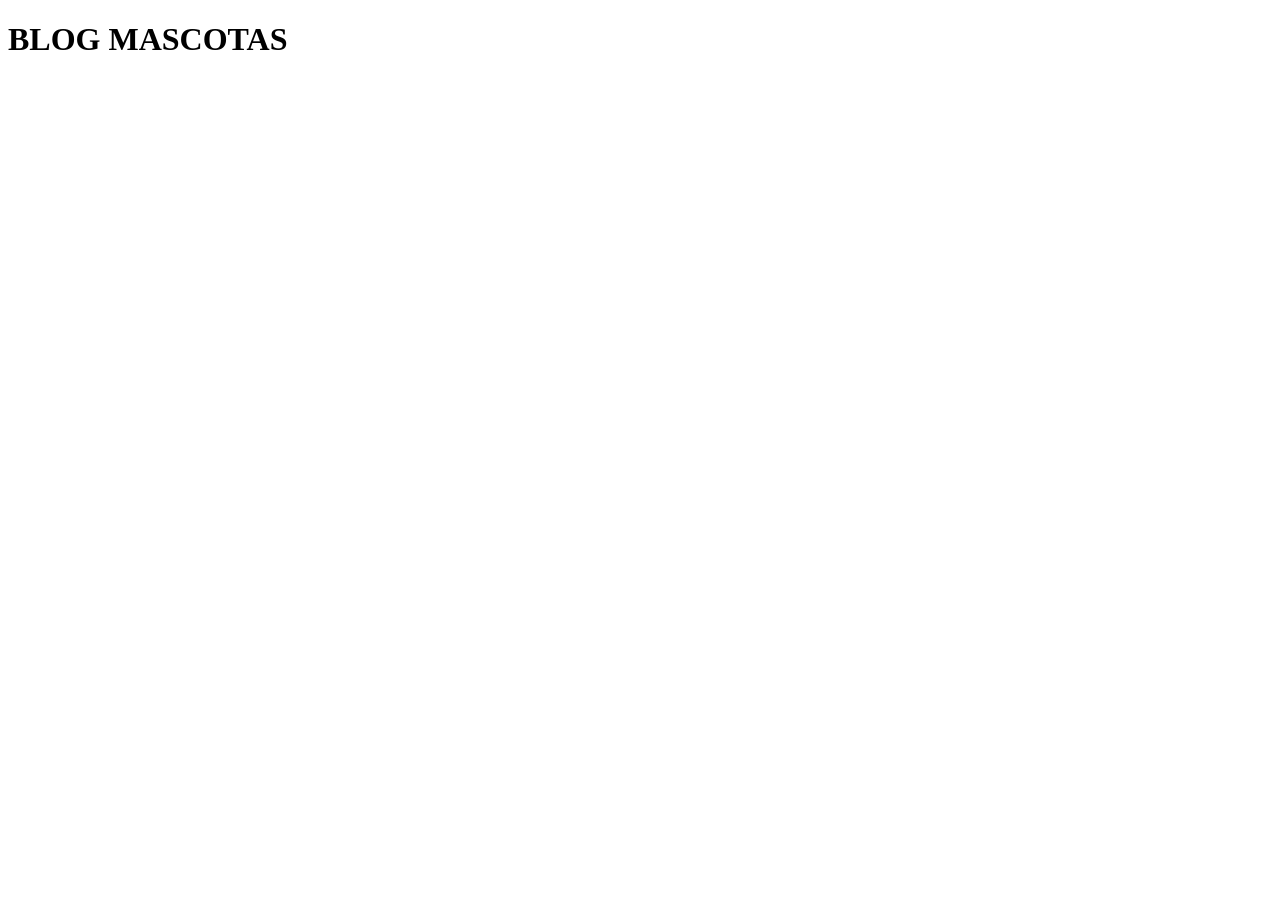
==== index.html @ ffbda359 "Preparacion del index" ====
<!DOCTYPE html>
<html lang="es">
<head>
    <meta charset="UTF-8">
    <meta name="viewport" content="width=device-width, initial-scale=1.0">
    <title>Blog de mascotas</title>
    <link rel="stylesheet" href="style.css">
</head>
<body>
    <header>
        <h1>BLOG MASCOTAS</h1>
    </header>
    
    <script src="script.js"></script>
 </body>
</html>
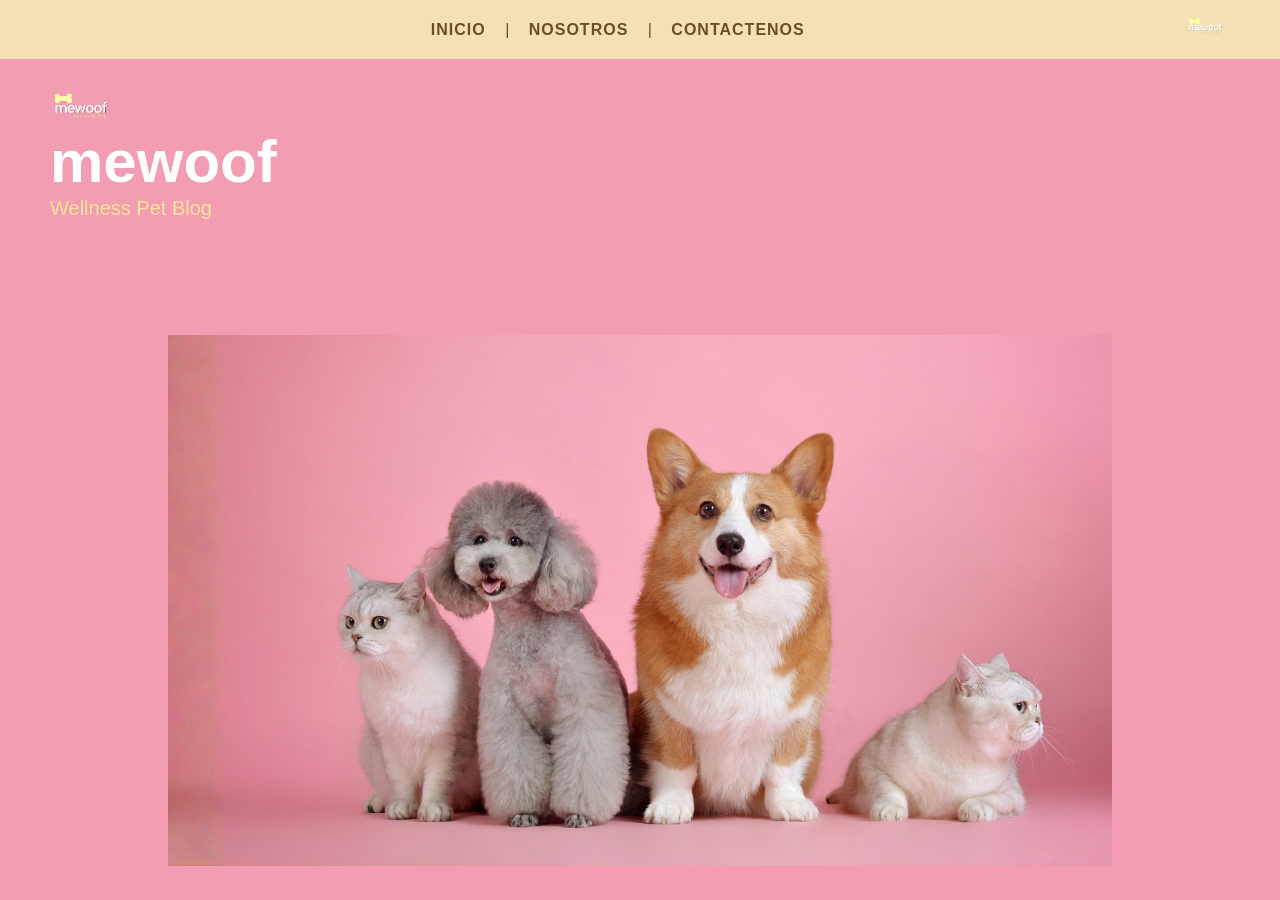
==== commit 7fce5172: "organice pag1" ====
--- a/index.html
+++ b/index.html
@@ -1,16 +1,57 @@
 <!DOCTYPE html>
 <html lang="es">
 <head>
-    <meta charset="UTF-8">
-    <meta name="viewport" content="width=device-width, initial-scale=1.0">
-    <title>Blog de mascotas</title>
-    <link rel="stylesheet" href="style.css">
+  <meta charset="UTF-8">
+  <meta name="viewport" content="width=device-width, initial-scale=1.0">
+  <title>Mewoof - Wellness Pet Blog</title>
+  
+  <!-- Enlazamos con el archivo style.css -->
+  <link rel="stylesheet" href="style.css">
 </head>
 <body>
-    <header>
-        <h1>BLOG MASCOTAS</h1>
-    </header>
-    
-    <script src="script.js"></script>
- </body>
+
+  <!-- CONTENEDOR PRINCIPAL -->
+  <div class="contenedor-principal">
+
+    <!-- 1. BARRA DE NAVEGACIÓN SUPERIOR -->
+    <div class="barra-navegacion">
+      
+      <!-- Menú centrado -->
+      <div class="menu-enlaces">
+        <a href="#">INICIO</a>
+        <span class="separador">|</span>
+        <a href="#">NOSOTROS</a>
+        <span class="separador">|</span>
+        <a href="#">CONTACTENOS</a>
+      </div>
+
+      <!-- Logo pequeño superior derecho -->
+      <div class="logo-superior">
+        <img src="./Image20261001135351.png" alt="Logo Mewoof Pequeño">
+      </div>
+
+    </div>
+
+    <!-- 2. SECCIÓN PRINCIPAL / BANNER -->
+    <div class="seccion-banner">
+
+      <!-- Contenedor del texto/logo flotante (arriba a la izquierda) -->
+      <div class="bloque-marca">
+        <div class="icono-hueso">
+          <img src="./Image20261001135351.png" alt="Hueso amarillo">
+        </div>
+        <h1 class="titulo-mewoof">mewoof</h1>
+        <p class="subtitulo-mewoof">Wellness Pet Blog</p>
+      </div>
+
+      <!-- Contenedor de la imagen que cubre toda la sección -->
+      <div class="bloque-mascotas">
+        <img src="./2.png" alt="Perros y gatos">
+      </div>
+
+    </div>
+
+  </div>
+
+</body>
 </html>
--- a/style.css
+++ b/style.css
@@ -0,0 +1,98 @@
+/* --- RESET BÁSICO --- */
+* {
+  margin: 0;
+  padding: 0;
+  box-sizing: border-box;
+  font-family: Arial, Helvetica, sans-serif;
+}
+
+/* Hacemos que la página ocupe el 100% de la pantalla */
+html, body {
+  width: 100%;
+  height: 100%;
+}
+
+/* --- CONTENEDOR PRINCIPAL AL 100% --- */
+.contenedor-principal {
+  width: 100%;
+  min-height: 100vh; /* Ocupa todo el alto de la pantalla */
+  display: flex;
+  flex-direction: column;
+}
+
+/* --- 1. BARRA DE NAVEGACIÓN (ANCHO COMPLETO) --- */
+.barra-navegacion {
+  background-color: #f3e0b5; /* Fondo beige/crema */
+  width: 100%;
+  padding: 15px 50px;
+  display: flex;
+  justify-content: space-between;
+  align-items: center;
+}
+
+.menu-enlaces {
+  margin: 0 auto; /* Centra los enlaces */
+}
+
+.menu-enlaces a {
+  text-decoration: none;
+  color: #6b4d27;
+  font-weight: bold;
+  font-size: 16px;
+  letter-spacing: 1px;
+}
+
+.menu-enlaces .separador {
+  color: #6b4d27;
+  margin: 0 15px;
+}
+
+.logo-superior img {
+  height: 25px;
+}
+
+/* --- 2. BANNER PRINCIPAL (ANCHO Y ALTO COMPLETO) --- */
+.seccion-banner {
+  background-color: #f39db2; /* Fondo rosado */
+  width: 100%;
+  flex: 1; /* Ocupa todo el espacio vertical restante */
+  padding: 30px 50px;
+  display: flex;
+  flex-direction: column;
+  justify-content: space-between;
+}
+
+/* Marca / Logo en la esquina superior izquierda */
+.bloque-marca {
+  text-align: left;
+}
+
+.icono-hueso img {
+  width: 70px;
+}
+
+.titulo-mewoof {
+  color: #ffffff;
+  font-size: 60px;
+  font-weight: bold;
+  line-height: 1;
+}
+
+.subtitulo-mewoof {
+  color: #fbe39d;
+  font-size: 20px;
+  margin-top: 5px;
+}
+
+/* Contenedor de las mascotas */
+.bloque-mascotas {
+  text-align: center;
+  width: 100%;
+  margin-top: auto; /* Empuja las mascotas hacia abajo */
+}
+
+.bloque-mascotas img {
+  max-width: 80%; /* Ajusta el tamaño de la imagen dentro de la pantalla */
+  max-height: 60vh;
+  object-fit: contain;
+}
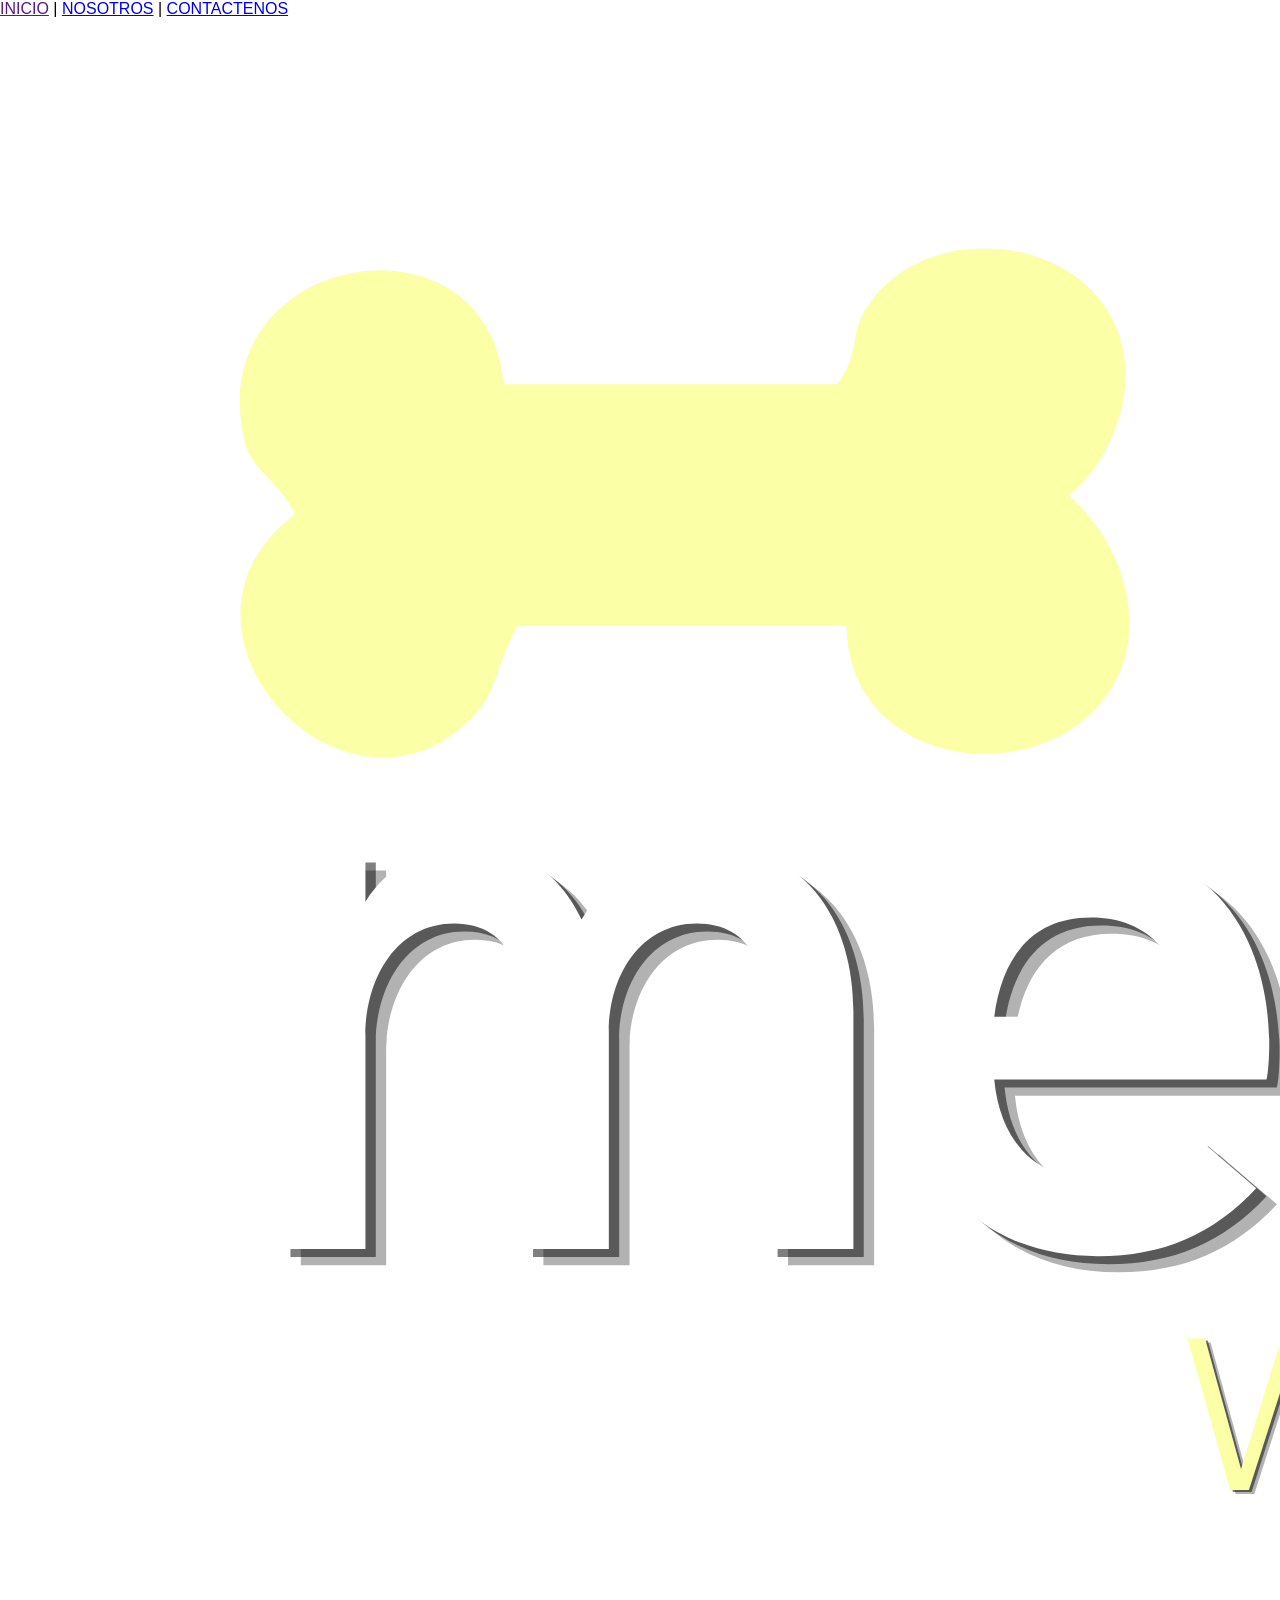
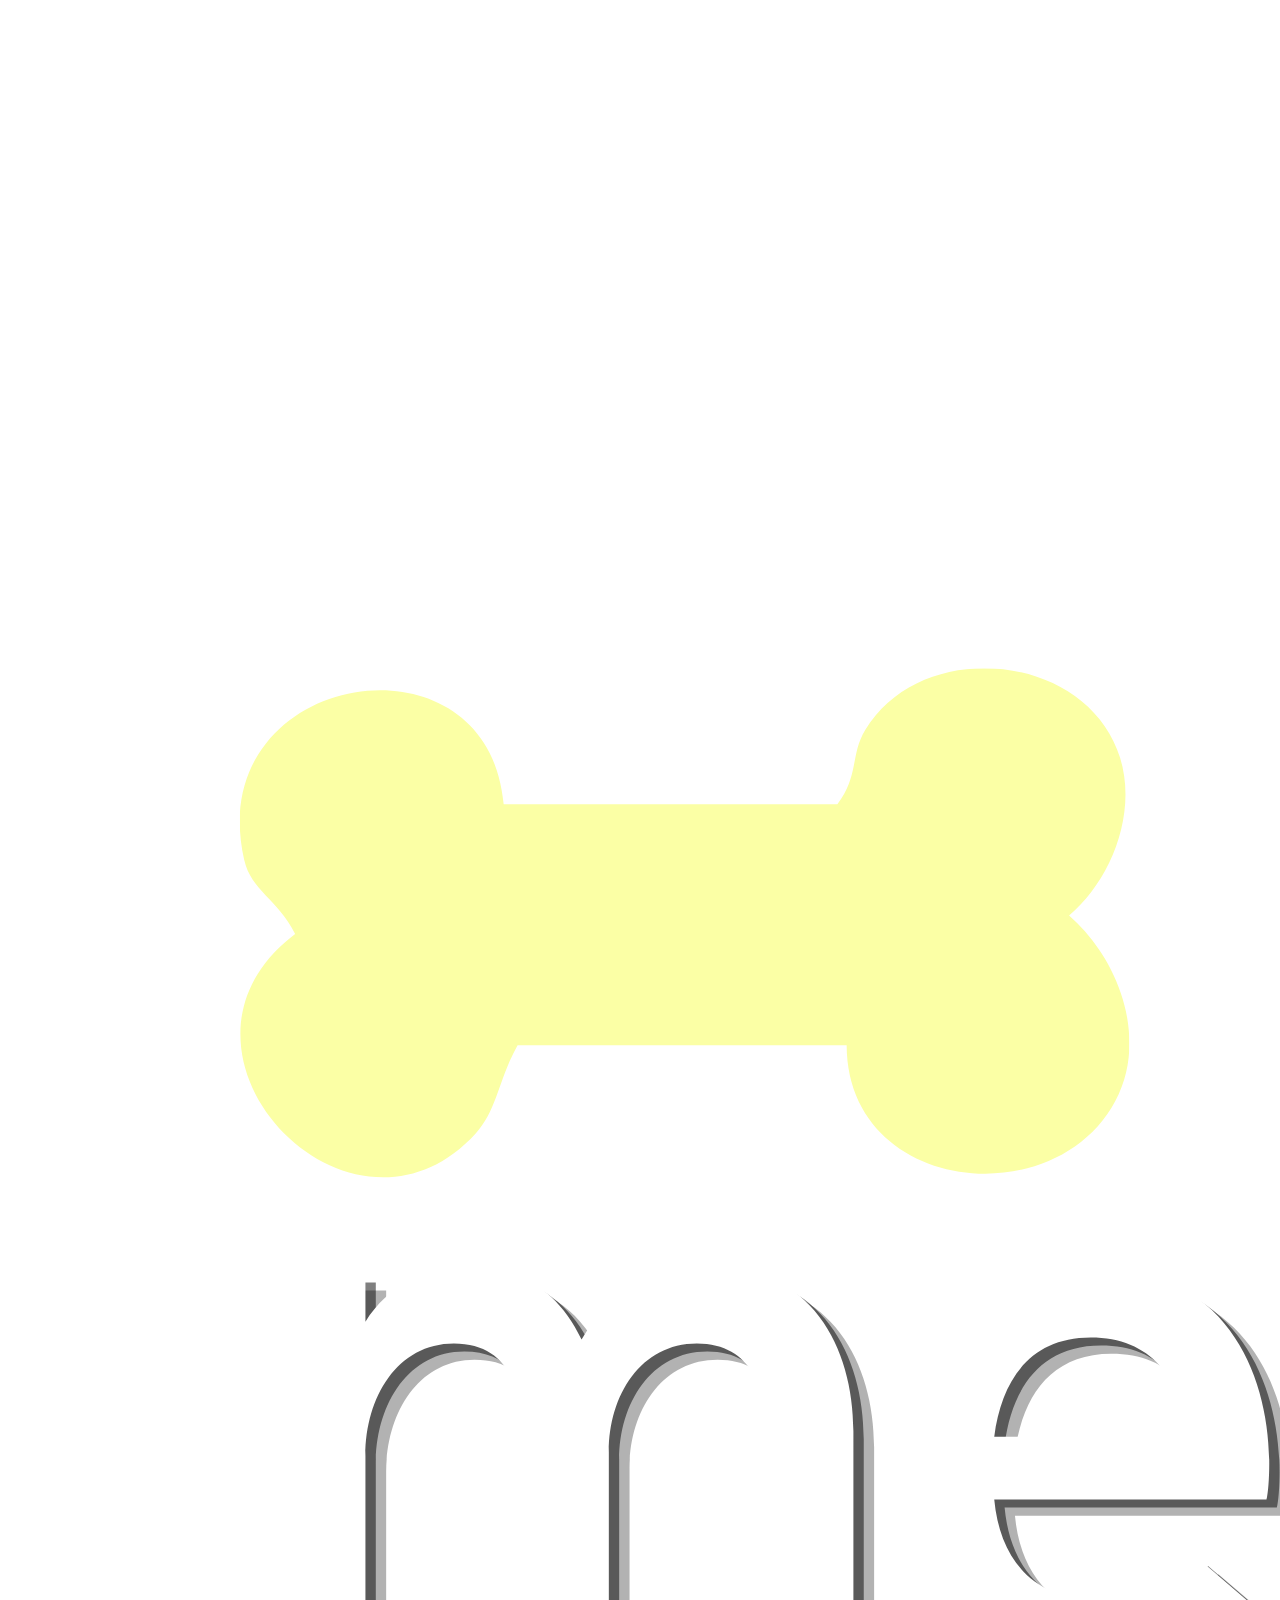
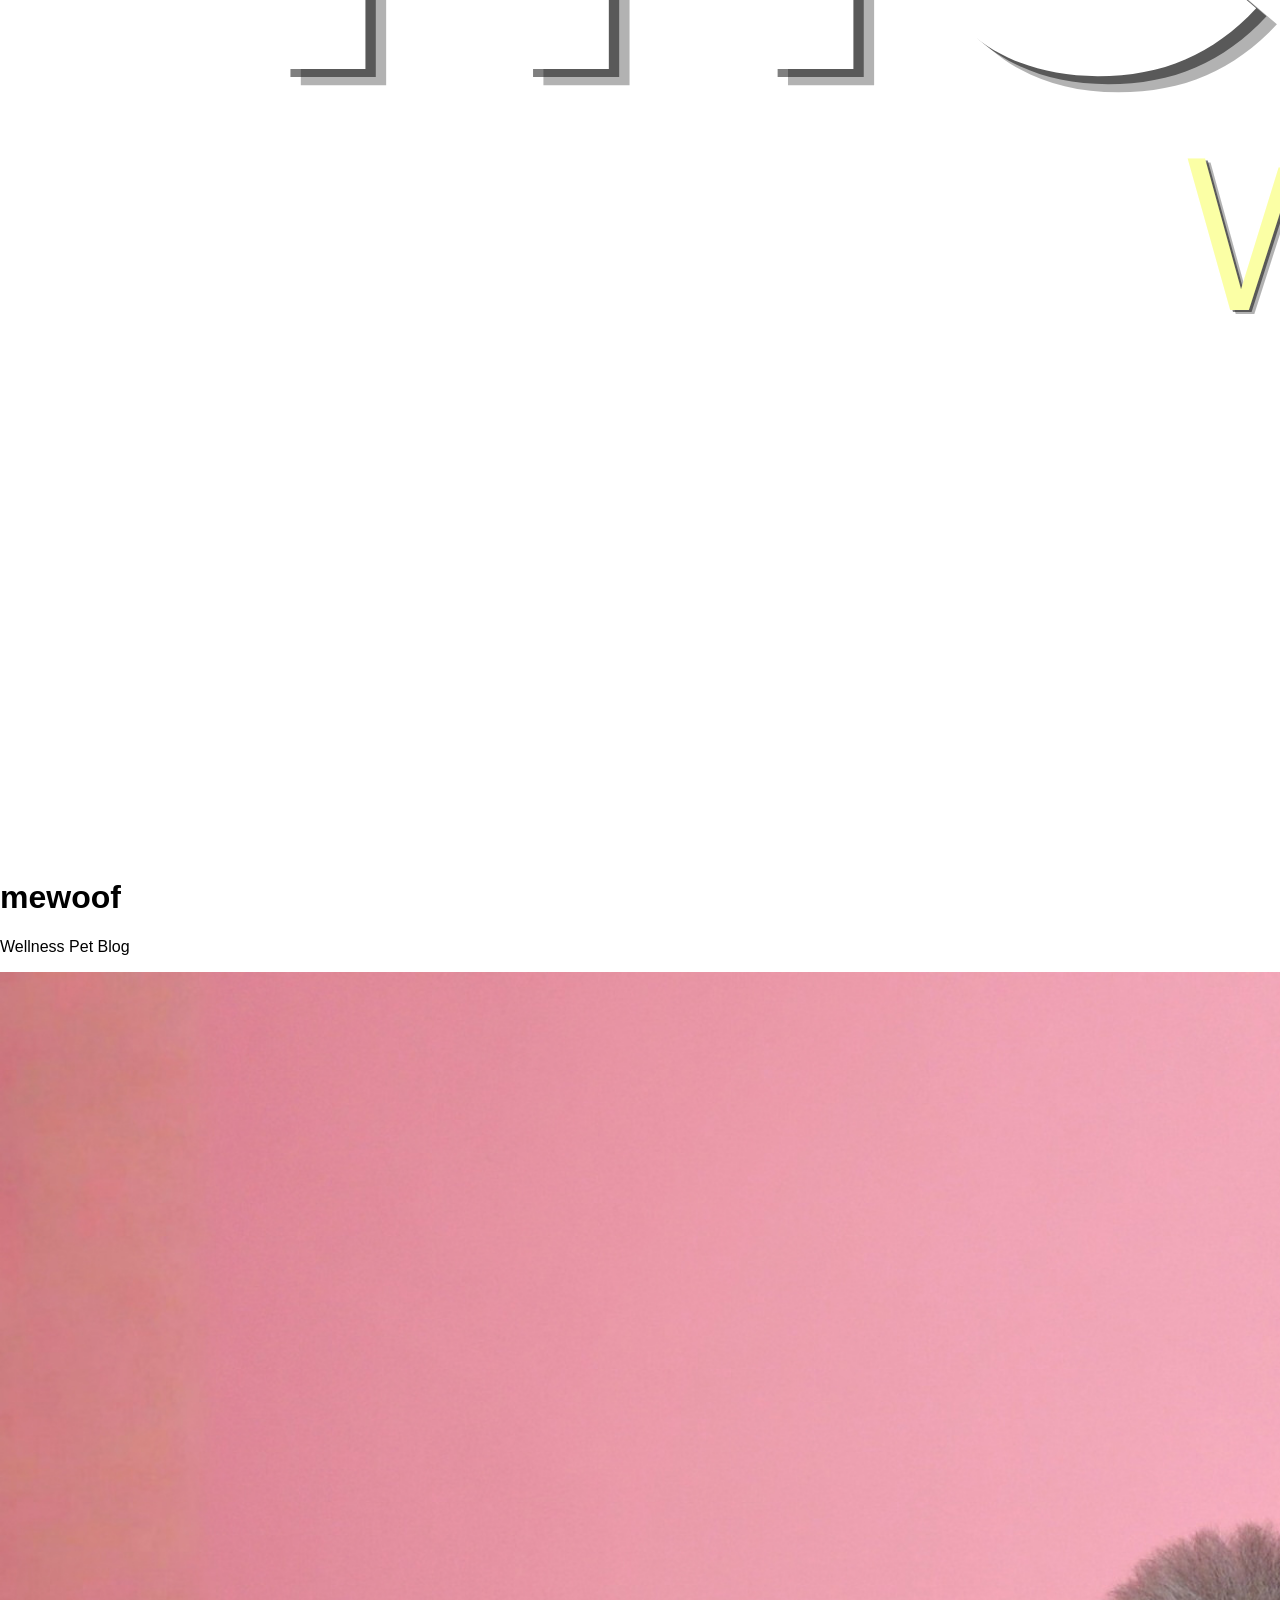
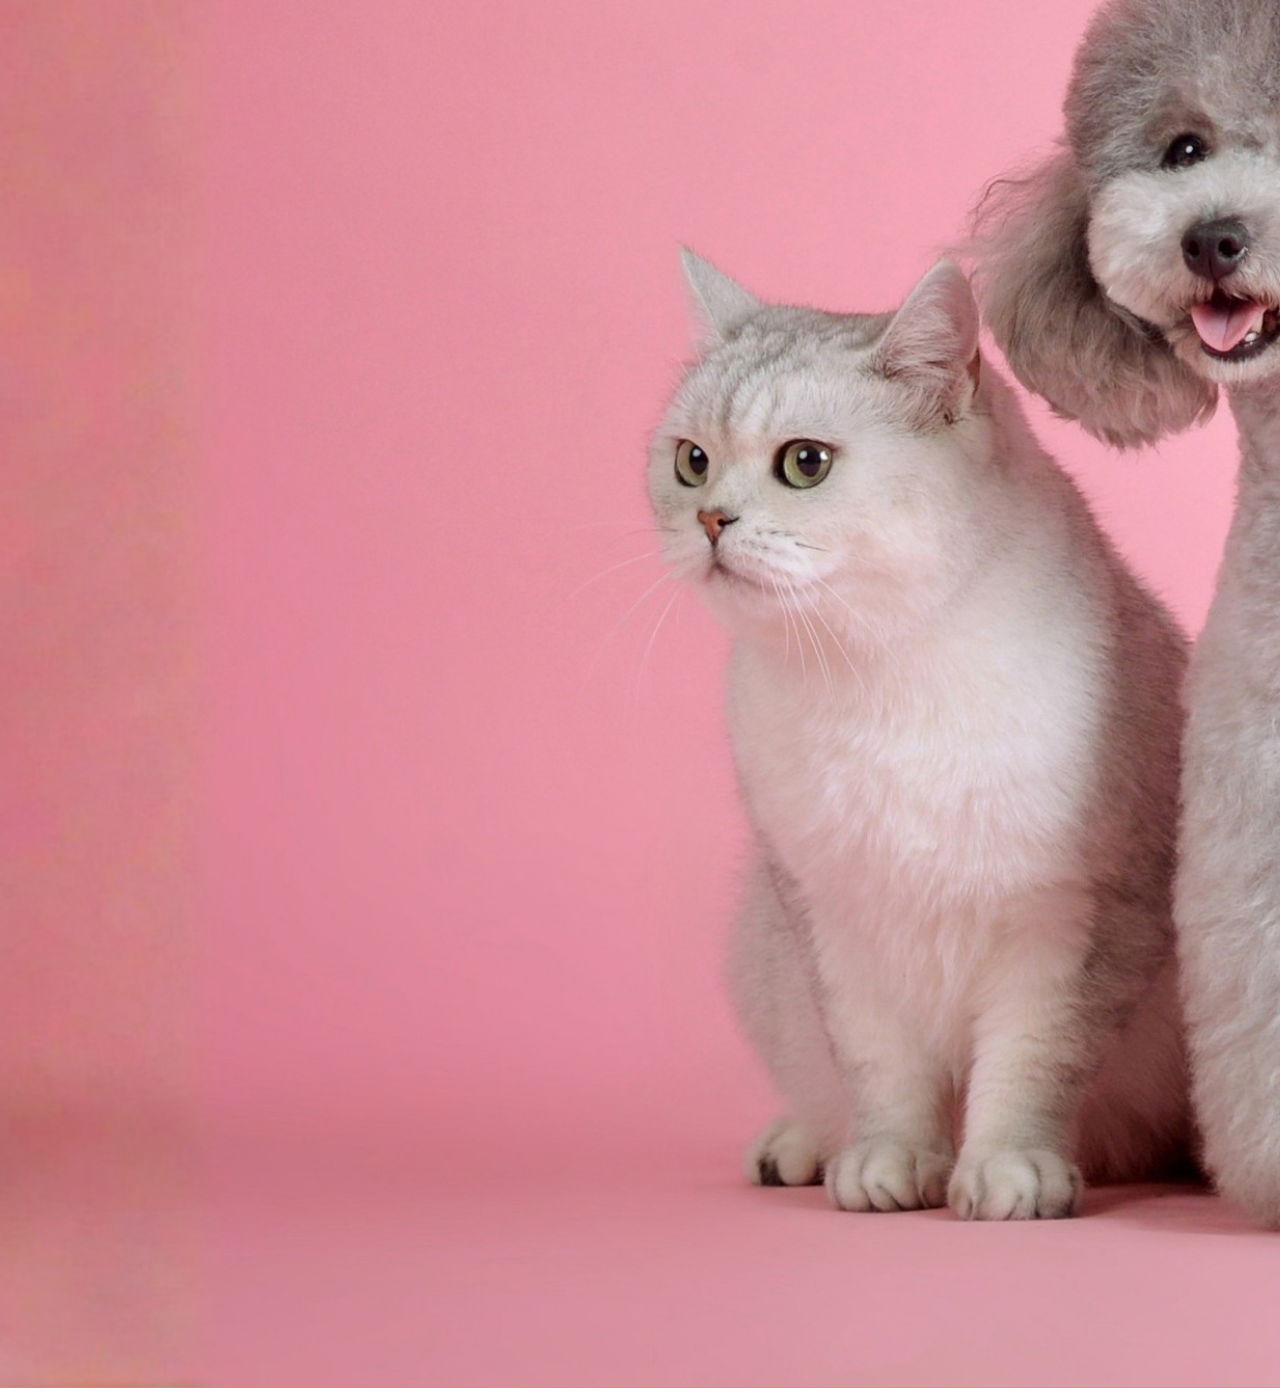
==== commit 06904b2b: "integracion del banner" ====
--- a/index.html
+++ b/index.html
@@ -18,11 +18,11 @@
       
       <!-- Menú centrado -->
       <div class="menu-enlaces">
-        <a href="#">INICIO</a>
+        <a href="">INICIO</a>
         <span class="separador">|</span>
-        <a href="#">NOSOTROS</a>
+        <a href="index2.html">NOSOTROS</a>
         <span class="separador">|</span>
-        <a href="#">CONTACTENOS</a>
+        <a href="index3.html">CONTACTENOS</a>
       </div>
 
       <!-- Logo pequeño superior derecho -->
--- a/style.css
+++ b/style.css
@@ -1,98 +1,122 @@
-/* --- RESET BÁSICO --- */
-* {
-  margin: 0;
-  padding: 0;
-  box-sizing: border-box;
-  font-family: Arial, Helvetica, sans-serif;
+body {
+    margin: 0;
+    padding: 0;
+    font-family: 'Nunito', sans-serif;
 }
 
-/* Hacemos que la página ocupe el 100% de la pantalla */
-html, body {
-  width: 100%;
-  height: 100%;
+
+header {
+    background-color: #fffbd1;
+    padding: 15px 0;
+    text-align: center;
+    font-weight: 800;
 }
 
-/* --- CONTENEDOR PRINCIPAL AL 100% --- */
-.contenedor-principal {
-  width: 100%;
-  min-height: 100vh; /* Ocupa todo el alto de la pantalla */
-  display: flex;
-  flex-direction: column;
+header nav a {
+    text-decoration: none;
+    color: #4a3e3d;
+    margin: 0 10px;
 }
 
-/* --- 1. BARRA DE NAVEGACIÓN (ANCHO COMPLETO) --- */
-.barra-navegacion {
-  background-color: #f3e0b5; /* Fondo beige/crema */
-  width: 100%;
-  padding: 15px 50px;
-  display: flex;
-  justify-content: space-between;
-  align-items: center;
+.fondo-nosotros {
+    background-color: #ffe8e8;
+    min-height: 85vh;
+    display: flex;
+    justify-content: center;
+    align-items: center;
+    padding: 40px 20px;
 }
 
-.menu-enlaces {
-  margin: 0 auto; /* Centra los enlaces */
+.contenido-centrado {
+    display: flex;
+    flex-direction: column;
+    align-items: center;
+    max-width: 800px;
+    text-align: center;
 }
 
-.menu-enlaces a {
-  text-decoration: none;
-  color: #6b4d27;
-  font-weight: bold;
-  font-size: 16px;
-  letter-spacing: 1px;
+.contenedor-titulo {
+    position: relative;
+    margin-bottom: 20px;
 }
 
-.menu-enlaces .separador {
-  color: #6b4d27;
-  margin: 0 15px;
+.icono-huella {
+    position: absolute;
+    top: -25px;
+    left: -35px;
+    width: 65px; 
+    height: auto;
 }
 
-.logo-superior img {
-  height: 25px;
+.titulo-naranja {
+    font-size: 3.5rem;
+    color: #ff7a3d;
+    margin: 0;
+    
+    text-shadow: 2px 2px 0 #a94b23, -1px -1px 0 #a94b23, 1px -1px 0 #a94b23;
 }
 
-/* --- 2. BANNER PRINCIPAL (ANCHO Y ALTO COMPLETO) --- */
-.seccion-banner {
-  background-color: #f39db2; /* Fondo rosado */
-  width: 100%;
-  flex: 1; /* Ocupa todo el espacio vertical restante */
-  padding: 30px 50px;
-  display: flex;
-  flex-direction: column;
-  justify-content: space-between;
+.contenedor-texto {
+    position: relative;
+    max-width: 650px;
+    margin-bottom: 30px;
 }
 
-/* Marca / Logo en la esquina superior izquierda */
-.bloque-marca {
-  text-align: left;
+.perrito-lateral {
+    position: absolute;
+    left: -200px; 
+    top: -10px;
+    width: 200px; 
+    height: auto;
 }
 
-.icono-hueso img {
-  width: 70px;
+.texto-principal {
+    font-size: 1.1rem;
+    color: #4a3e3d;
+    line-height: 1.6;
+    font-weight: 700;
 }
 
-.titulo-mewoof {
-  color: #ffffff;
-  font-size: 60px;
-  font-weight: bold;
-  line-height: 1;
+.subtitulo-naranja {
+    font-size: 2rem;
+    color: #ff7a3d;
+    margin-bottom: 15px;
 }
 
-.subtitulo-mewoof {
-  color: #fbe39d;
-  font-size: 20px;
-  margin-top: 5px;
+.contenedor-avatares {
+    display: flex;
+    justify-content: center;
+    gap: 15px;
+    margin-bottom: 15px;
 }
 
-/* Contenedor de las mascotas */
-.bloque-mascotas {
-  text-align: center;
-  width: 100%;
-  margin-top: auto; /* Empuja las mascotas hacia abajo */
+.contenedor-avatares img {
+    width: 80px;  
+    height: 80px; 
+    border-radius: 50%;
+    object-fit: cover;
+    box-shadow: 0 4px 6px rgba(0,0,0,0.1);
 }
 
-.bloque-mascotas img {
-  max-width: 80%; /* Ajusta el tamaño de la imagen dentro de la pantalla */
-  max-height: 60vh;
-  object-fit: contain;
+/* Nombres del equipo en la parte inferior */
+.nombres-equipo {
+    font-size: 1.8rem;
+    color: #5c4e42;
+    font-weight: 800;
+    margin-top: 10px;
+}
+
+/* Pie de página (Footer) */
+footer {
+    background-color: #f7d6d6;
+    text-align: center;
+    padding: 20px;
+    font-size: 0.9rem;
+    color: #4a3e3d;
+}
+
+footer nav a {
+    text-decoration: none;
+    color: #4a3e3d;
+    margin: 0 10px;
 }
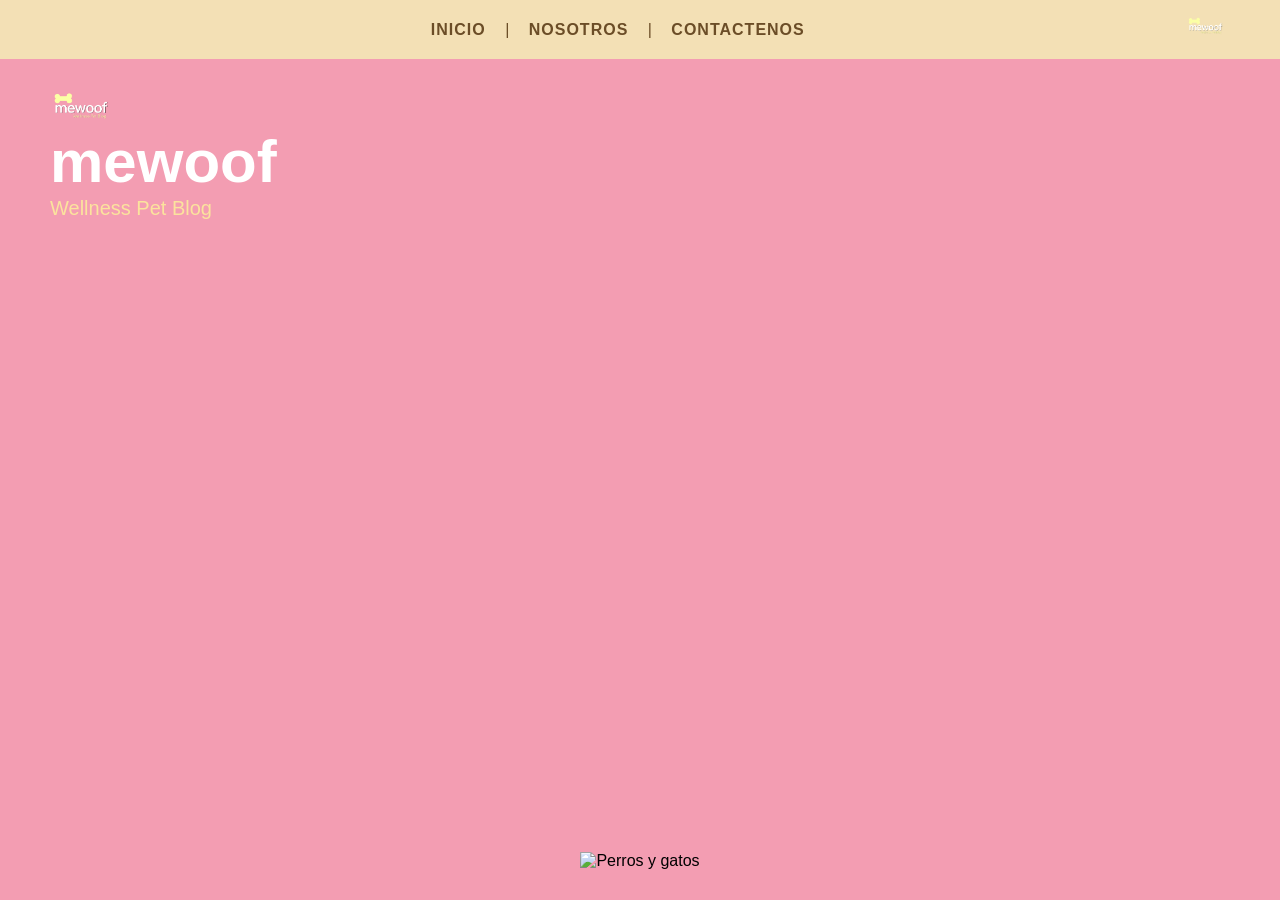
==== commit a97c9405: "Se agrega prottipo" ====
--- a/index.html
+++ b/index.html
@@ -5,37 +5,37 @@
   <meta name="viewport" content="width=device-width, initial-scale=1.0">
   <title>Mewoof - Wellness Pet Blog</title>
   
-  <!-- Enlazamos con el archivo style.css -->
+  
   <link rel="stylesheet" href="style.css">
 </head>
 <body>
 
-  <!-- CONTENEDOR PRINCIPAL -->
+  
   <div class="contenedor-principal">
 
-    <!-- 1. BARRA DE NAVEGACIÓN SUPERIOR -->
+    
     <div class="barra-navegacion">
       
-      <!-- Menú centrado -->
+      
       <div class="menu-enlaces">
         <a href="">INICIO</a>
         <span class="separador">|</span>
         <a href="index2.html">NOSOTROS</a>
         <span class="separador">|</span>
-        <a href="index3.html">CONTACTENOS</a>
+        <a href="./index3.html">CONTACTENOS</a>
       </div>
 
-      <!-- Logo pequeño superior derecho -->
+      
       <div class="logo-superior">
         <img src="./Image20261001135351.png" alt="Logo Mewoof Pequeño">
       </div>
 
     </div>
 
-    <!-- 2. SECCIÓN PRINCIPAL / BANNER -->
+    
     <div class="seccion-banner">
 
-      <!-- Contenedor del texto/logo flotante (arriba a la izquierda) -->
+      
       <div class="bloque-marca">
         <div class="icono-hueso">
           <img src="./Image20261001135351.png" alt="Hueso amarillo">
@@ -44,7 +44,7 @@
         <p class="subtitulo-mewoof">Wellness Pet Blog</p>
       </div>
 
-      <!-- Contenedor de la imagen que cubre toda la sección -->
+      
       <div class="bloque-mascotas">
         <img src="./2.png" alt="Perros y gatos">
       </div>
--- a/style.css
+++ b/style.css
@@ -1,122 +1,98 @@
-body {
-    margin: 0;
-    padding: 0;
-    font-family: 'Nunito', sans-serif;
+/* --- RESET BÁSICO --- */
+* {
+  margin: 0;
+  padding: 0;
+  box-sizing: border-box;
+  font-family: Arial, Helvetica, sans-serif;
 }
 
-
-header {
-    background-color: #fffbd1;
-    padding: 15px 0;
-    text-align: center;
-    font-weight: 800;
+/* Hacemos que la página ocupe el 100% de la pantalla */
+html, body {
+  width: 100%;
+  height: 100%;
 }
 
-header nav a {
-    text-decoration: none;
-    color: #4a3e3d;
-    margin: 0 10px;
+/* --- CONTENEDOR PRINCIPAL AL 100% --- */
+.contenedor-principal {
+  width: 100%;
+  min-height: 100vh; /* Ocupa todo el alto de la pantalla */
+  display: flex;
+  flex-direction: column;
 }
 
-.fondo-nosotros {
-    background-color: #ffe8e8;
-    min-height: 85vh;
-    display: flex;
-    justify-content: center;
-    align-items: center;
-    padding: 40px 20px;
+/* --- 1. BARRA DE NAVEGACIÓN (ANCHO COMPLETO) --- */
+.barra-navegacion {
+  background-color: #f3e0b5; /* Fondo beige/crema */
+  width: 100%;
+  padding: 15px 50px;
+  display: flex;
+  justify-content: space-between;
+  align-items: center;
 }
 
-.contenido-centrado {
-    display: flex;
-    flex-direction: column;
-    align-items: center;
-    max-width: 800px;
-    text-align: center;
+.menu-enlaces {
+  margin: 0 auto; /* Centra los enlaces */
 }
 
-.contenedor-titulo {
-    position: relative;
-    margin-bottom: 20px;
+.menu-enlaces a {
+  text-decoration: none;
+  color: #6b4d27;
+  font-weight: bold;
+  font-size: 16px;
+  letter-spacing: 1px;
 }
 
-.icono-huella {
-    position: absolute;
-    top: -25px;
-    left: -35px;
-    width: 65px; 
-    height: auto;
+.menu-enlaces .separador {
+  color: #6b4d27;
+  margin: 0 15px;
 }
 
-.titulo-naranja {
-    font-size: 3.5rem;
-    color: #ff7a3d;
-    margin: 0;
-    
-    text-shadow: 2px 2px 0 #a94b23, -1px -1px 0 #a94b23, 1px -1px 0 #a94b23;
+.logo-superior img {
+  height: 25px;
 }
 
-.contenedor-texto {
-    position: relative;
-    max-width: 650px;
-    margin-bottom: 30px;
+/* --- 2. BANNER PRINCIPAL (ANCHO Y ALTO COMPLETO) --- */
+.seccion-banner {
+  background-color: #f39db2; /* Fondo rosado */
+  width: 100%;
+  flex: 1; /* Ocupa todo el espacio vertical restante */
+  padding: 30px 50px;
+  display: flex;
+  flex-direction: column;
+  justify-content: space-between;
 }
 
-.perrito-lateral {
-    position: absolute;
-    left: -200px; 
-    top: -10px;
-    width: 200px; 
-    height: auto;
+/* Marca / Logo en la esquina superior izquierda */
+.bloque-marca {
+  text-align: left;
 }
 
-.texto-principal {
-    font-size: 1.1rem;
-    color: #4a3e3d;
-    line-height: 1.6;
-    font-weight: 700;
+.icono-hueso img {
+  width: 70px;
 }
 
-.subtitulo-naranja {
-    font-size: 2rem;
-    color: #ff7a3d;
-    margin-bottom: 15px;
+.titulo-mewoof {
+  color: #ffffff;
+  font-size: 60px;
+  font-weight: bold;
+  line-height: 1;
 }
 
-.contenedor-avatares {
-    display: flex;
-    justify-content: center;
-    gap: 15px;
-    margin-bottom: 15px;
+.subtitulo-mewoof {
+  color: #fbe39d;
+  font-size: 20px;
+  margin-top: 5px;
 }
 
-.contenedor-avatares img {
-    width: 80px;  
-    height: 80px; 
-    border-radius: 50%;
-    object-fit: cover;
-    box-shadow: 0 4px 6px rgba(0,0,0,0.1);
+/* Contenedor de las mascotas */
+.bloque-mascotas {
+  text-align: center;
+  width: 100%;
+  margin-top: auto; /* Empuja las mascotas hacia abajo */
 }
 
-/* Nombres del equipo en la parte inferior */
-.nombres-equipo {
-    font-size: 1.8rem;
-    color: #5c4e42;
-    font-weight: 800;
-    margin-top: 10px;
-}
-
-/* Pie de página (Footer) */
-footer {
-    background-color: #f7d6d6;
-    text-align: center;
-    padding: 20px;
-    font-size: 0.9rem;
-    color: #4a3e3d;
-}
-
-footer nav a {
-    text-decoration: none;
-    color: #4a3e3d;
-    margin: 0 10px;
+.bloque-mascotas img {
+  max-width: 80%; /* Ajusta el tamaño de la imagen dentro de la pantalla */
+  max-height: 60vh;
+  object-fit: contain;
 }
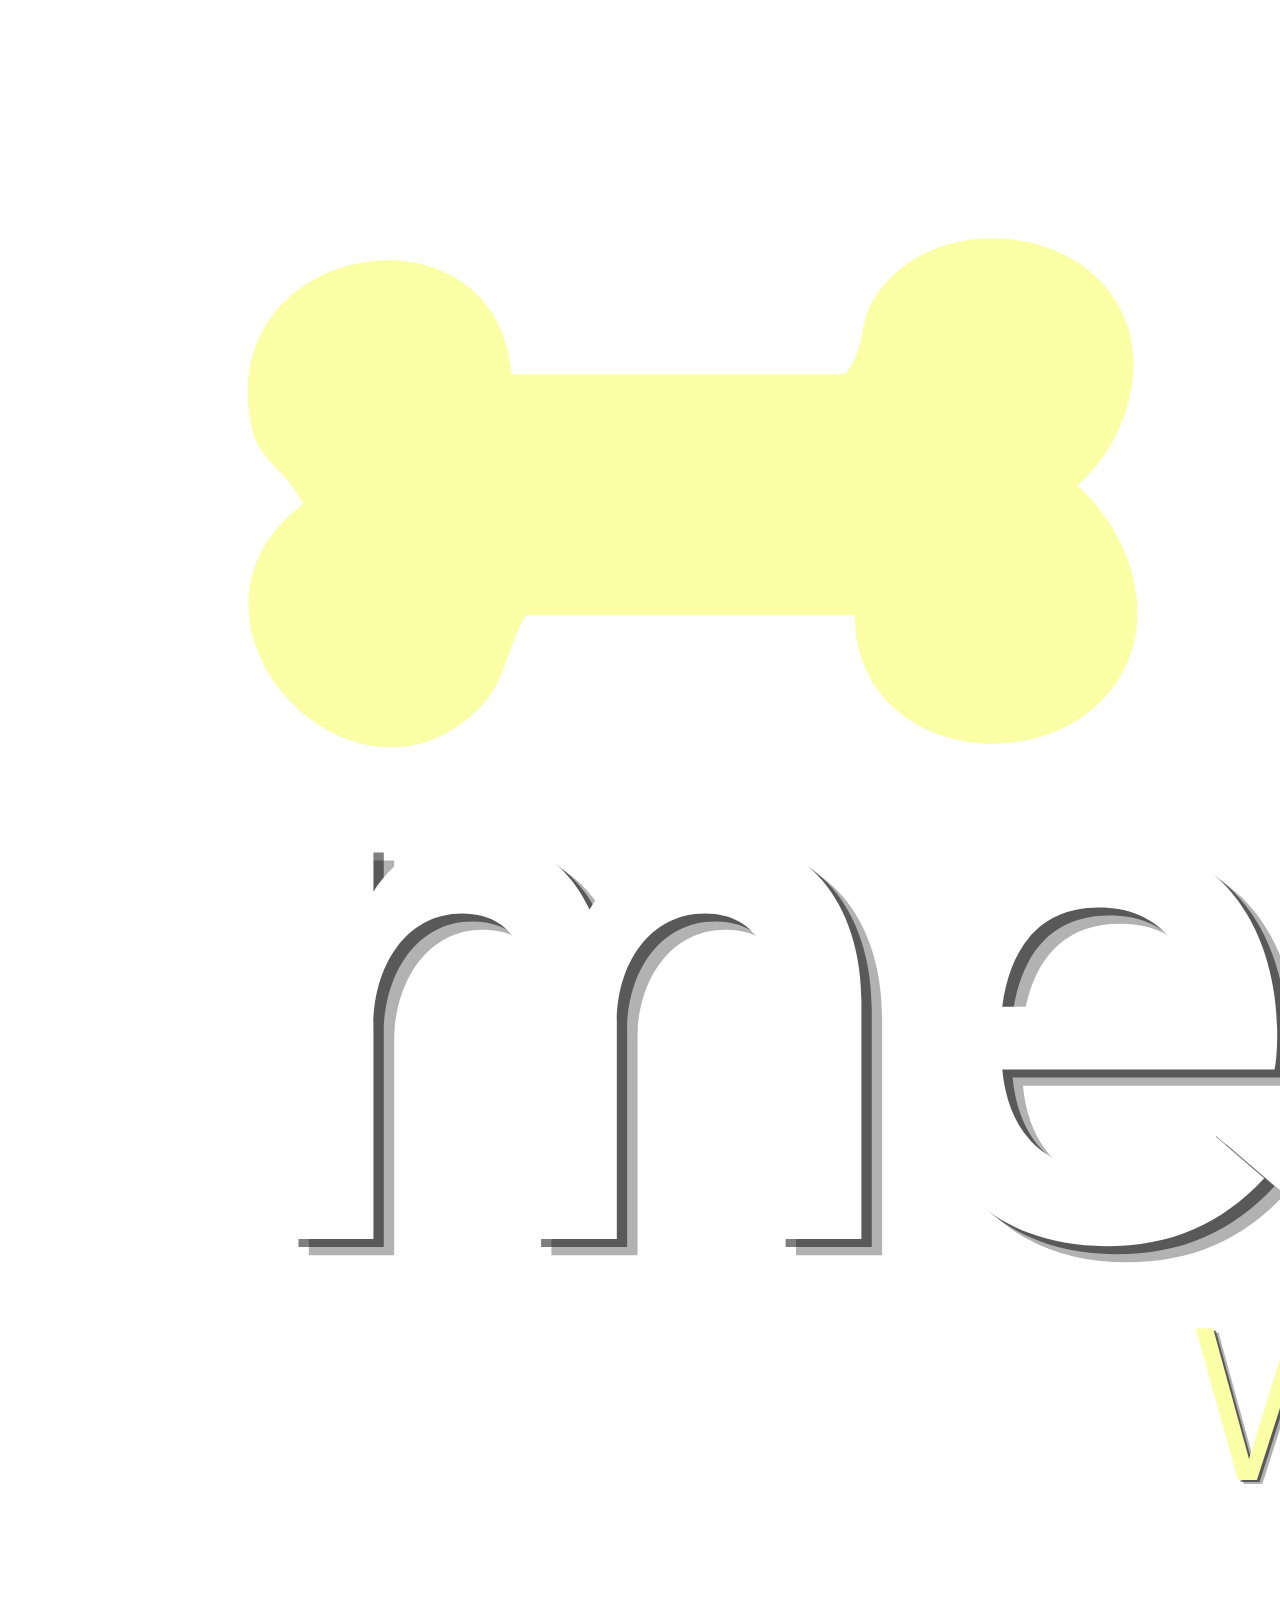
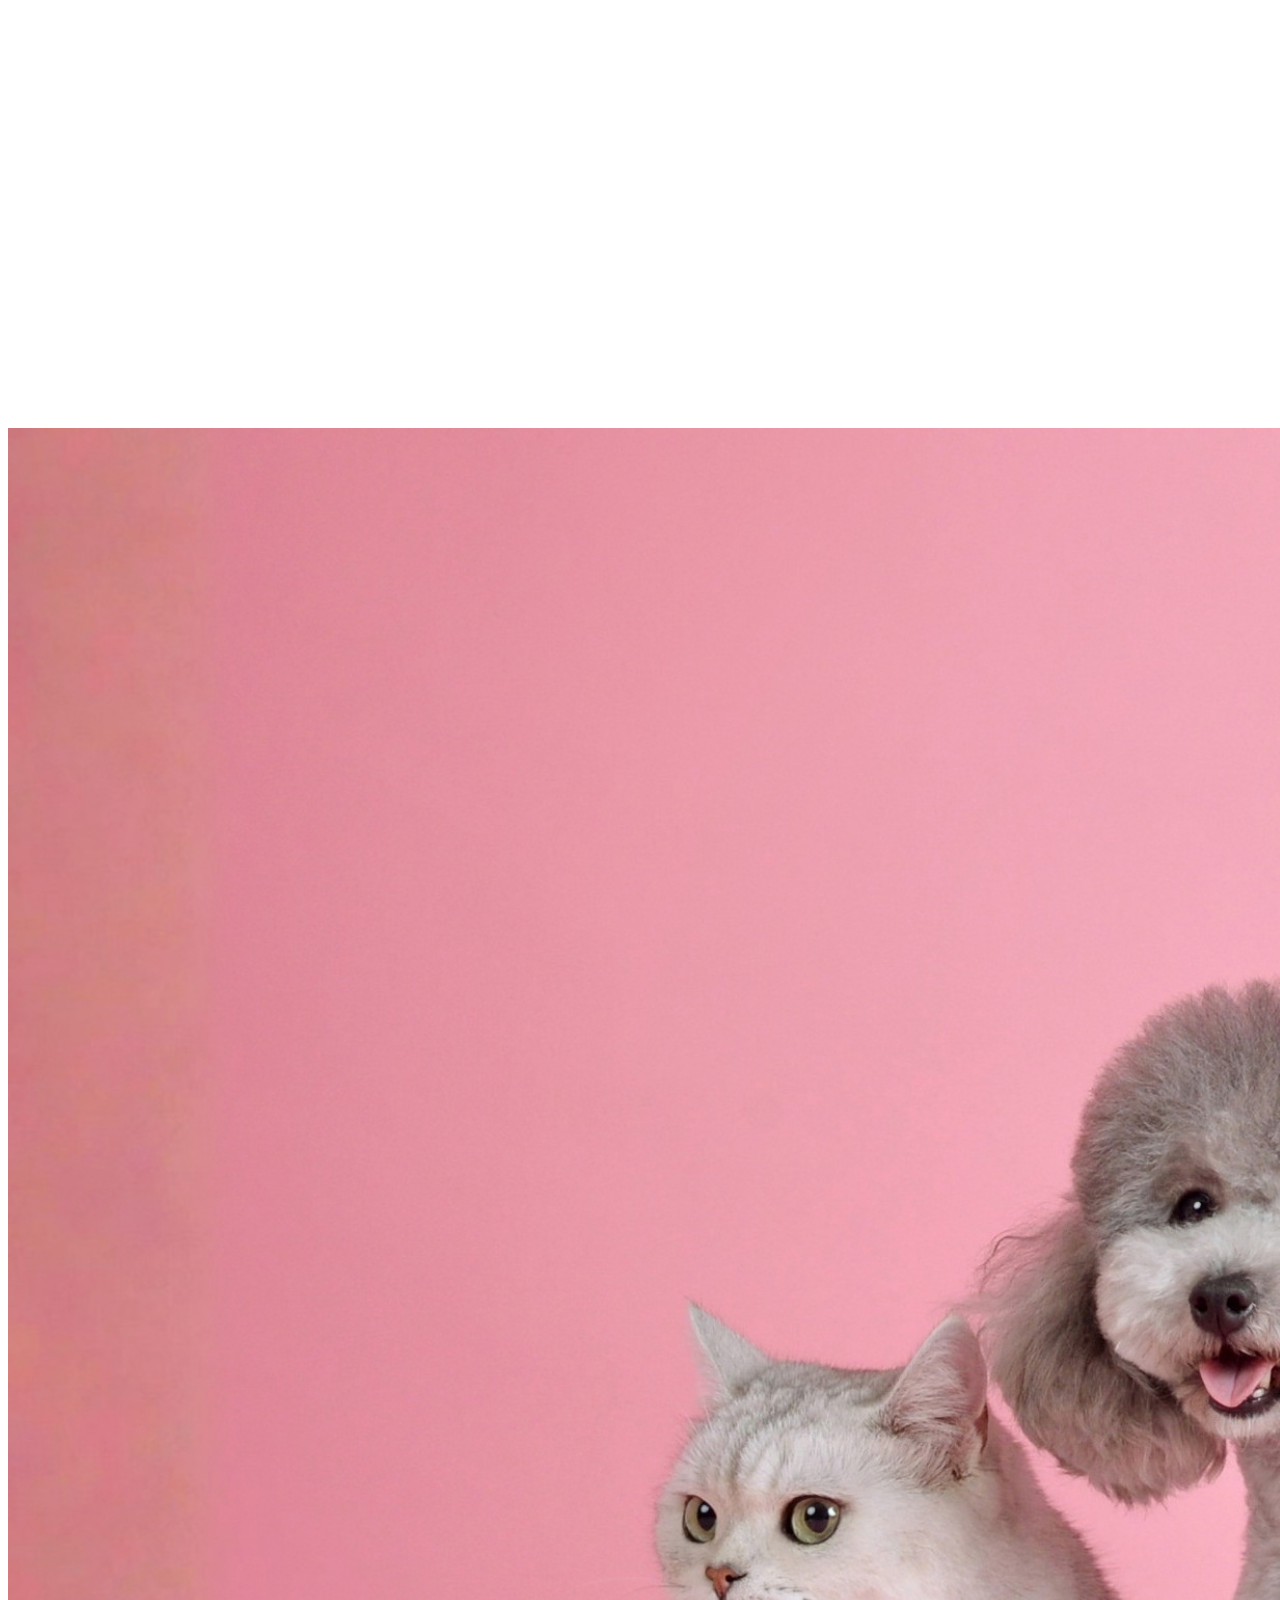
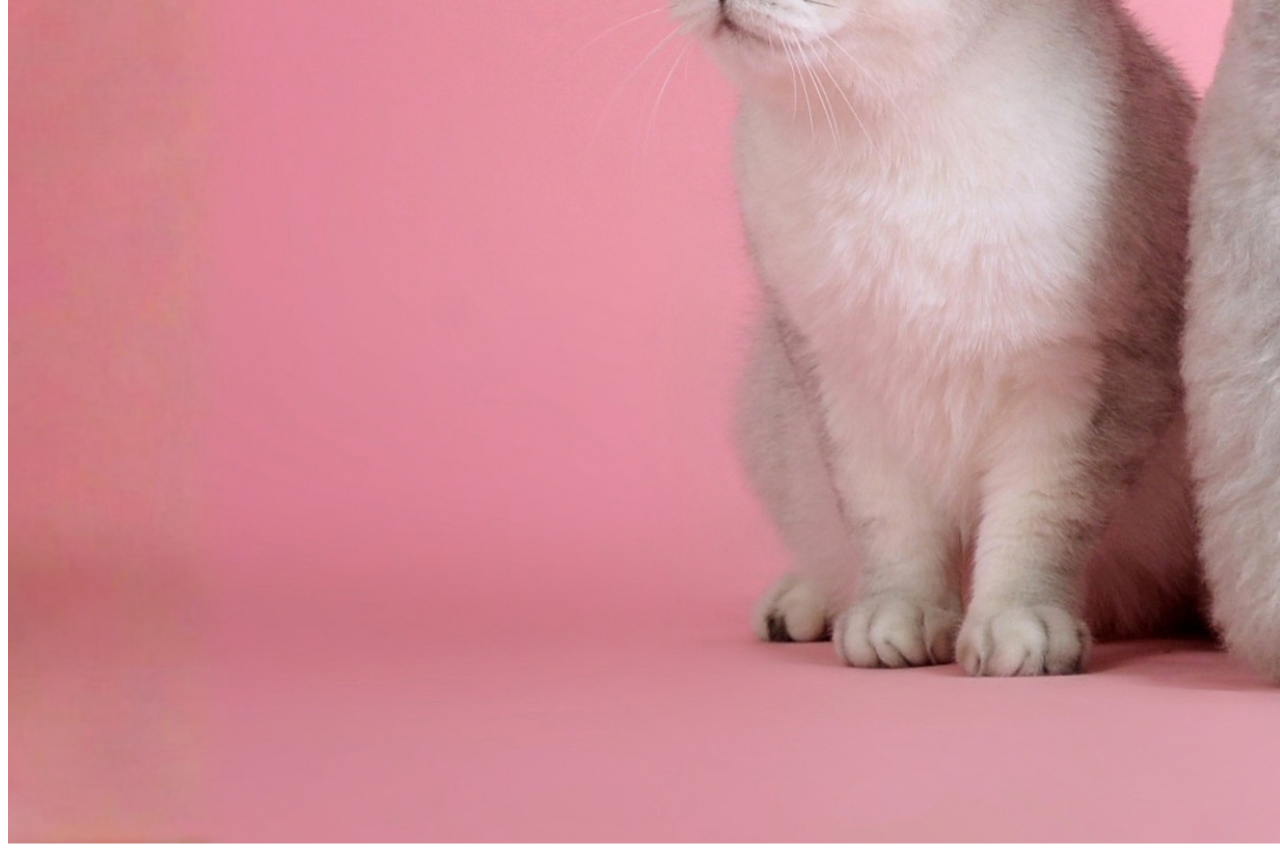
==== commit 7186419c: "first commit" ====
--- a/index.html
+++ b/index.html
@@ -1,57 +1,32 @@
-<!DOCTYPE html>
-<html lang="es">
-<head>
-  <meta charset="UTF-8">
-  <meta name="viewport" content="width=device-width, initial-scale=1.0">
-  <title>Mewoof - Wellness Pet Blog</title>
-  
-  
-  <link rel="stylesheet" href="style.css">
-</head>
-<body>
+<!doctype html>
+<html lang="en">
+  <head>
+    <meta charset="UTF-8" />
+    <meta name="viewport" content="width=device-width, initial-scale=1.0" />
+    <title>Document</title>
+  </head>
+  <body>
+    <!--Espacio para el encabezado-->
+    <header>
+      <div></div>
+    </header>
 
-  
-  <div class="contenedor-principal">
+    <!--Contenido principal-->
+    <main>
+      <div id="home"></div>
 
-    
-    <div class="barra-navegacion">
-      
-      
-      <div class="menu-enlaces">
-        <a href="">INICIO</a>
-        <span class="separador">|</span>
-        <a href="index2.html">NOSOTROS</a>
-        <span class="separador">|</span>
-        <a href="./index3.html">CONTACTENOS</a>
-      </div>
+      <!--Ingresar las otras secciones-->
 
-      
-      <div class="logo-superior">
-        <img src="./Image20261001135351.png" alt="Logo Mewoof Pequeño">
-      </div>
+      <!--quienes somos-->
 
-    </div>
+      <!--Contactanos-->
+    </main>
 
-    
-    <div class="seccion-banner">
+    <!--Espacio para el footer-->
+    <footer>
+      <div></div>
+    </footer>
 
-      
-      <div class="bloque-marca">
-        <div class="icono-hueso">
-          <img src="./Image20261001135351.png" alt="Hueso amarillo">
-        </div>
-        <h1 class="titulo-mewoof">mewoof</h1>
-        <p class="subtitulo-mewoof">Wellness Pet Blog</p>
-      </div>
-
-      
-      <div class="bloque-mascotas">
-        <img src="./2.png" alt="Perros y gatos">
-      </div>
-
-    </div>
-
-  </div>
-
-</body>
-</html>+    <script src="script.js"></script>
+  </body>
+</html>
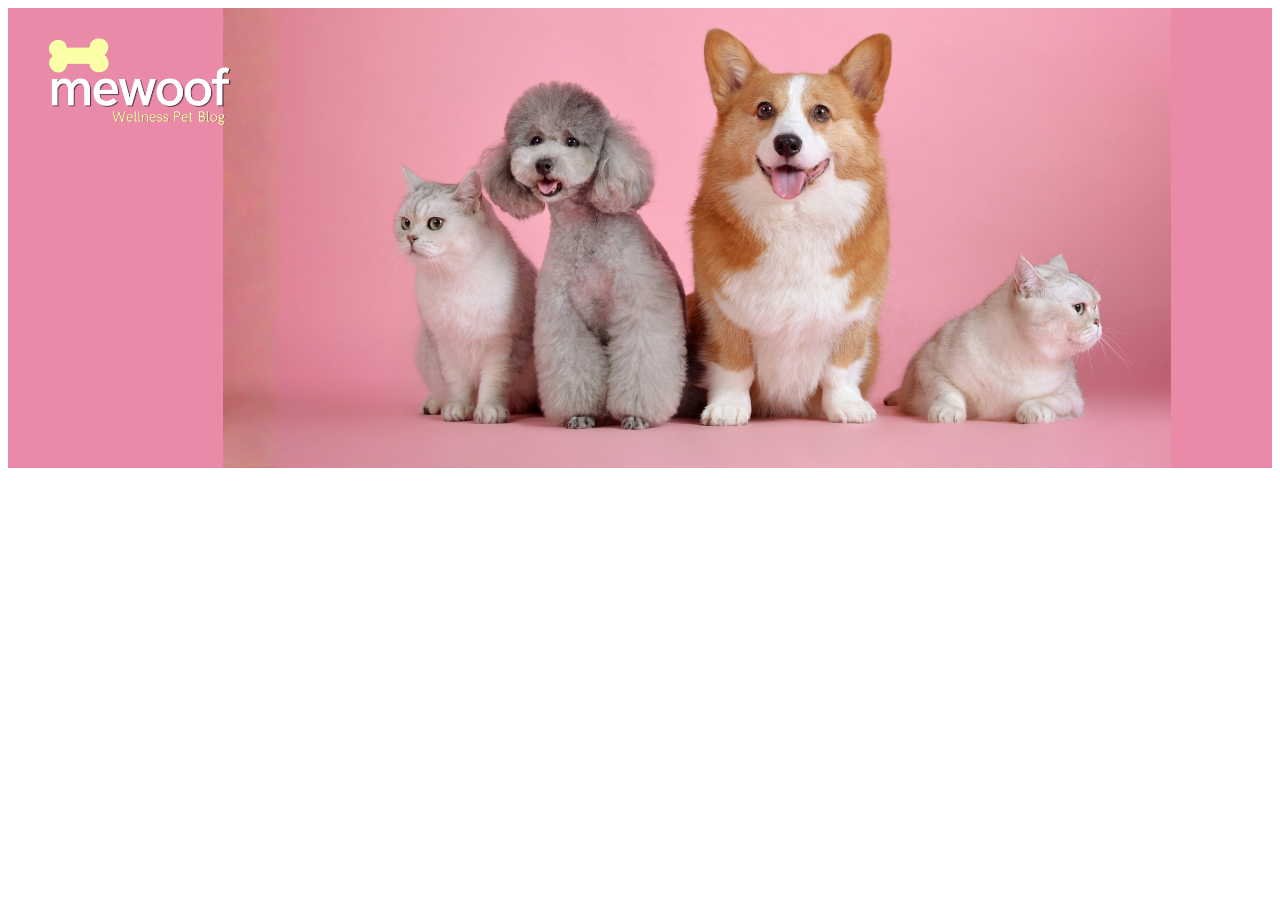
==== commit 910e787e: "feat: funcion asyn para insertar diferentes html en el principal" ====
--- a/index.html
+++ b/index.html
@@ -4,11 +4,12 @@
     <meta charset="UTF-8" />
     <meta name="viewport" content="width=device-width, initial-scale=1.0" />
     <title>Document</title>
+    <link rel="stylesheet" href="style.css" />
   </head>
   <body>
     <!--Espacio para el encabezado-->
     <header>
-      <div></div>
+      <div id="navbar"></div>
     </header>
 
     <!--Contenido principal-->
@@ -24,7 +25,7 @@
 
     <!--Espacio para el footer-->
     <footer>
-      <div></div>
+      <div id="footer"></div>
     </footer>
 
     <script src="script.js"></script>
--- a/style.css
+++ b/style.css
@@ -0,0 +1,36 @@
+/* Estilos para home.html */
+.inicio-contenedor {
+  position: relative;
+  height: 460px;
+  background-color: #e98ba8;
+  overflow: hidden;
+}
+
+/* Logo */
+
+.logo-mewoof {
+  position: absolute;
+  top: 15px;
+  left: 25px;
+  z-index: 2;
+}
+
+.logo-mewoof img {
+  width: 240px;
+  height: auto;
+}
+
+/* Mascotas */
+
+.mascotas-area {
+  position: absolute;
+  bottom: 0;
+  left: 17%;
+  width: 75%;
+}
+
+.mascotas-imagen {
+  display: block;
+  width: 100%;
+  height: auto;
+}
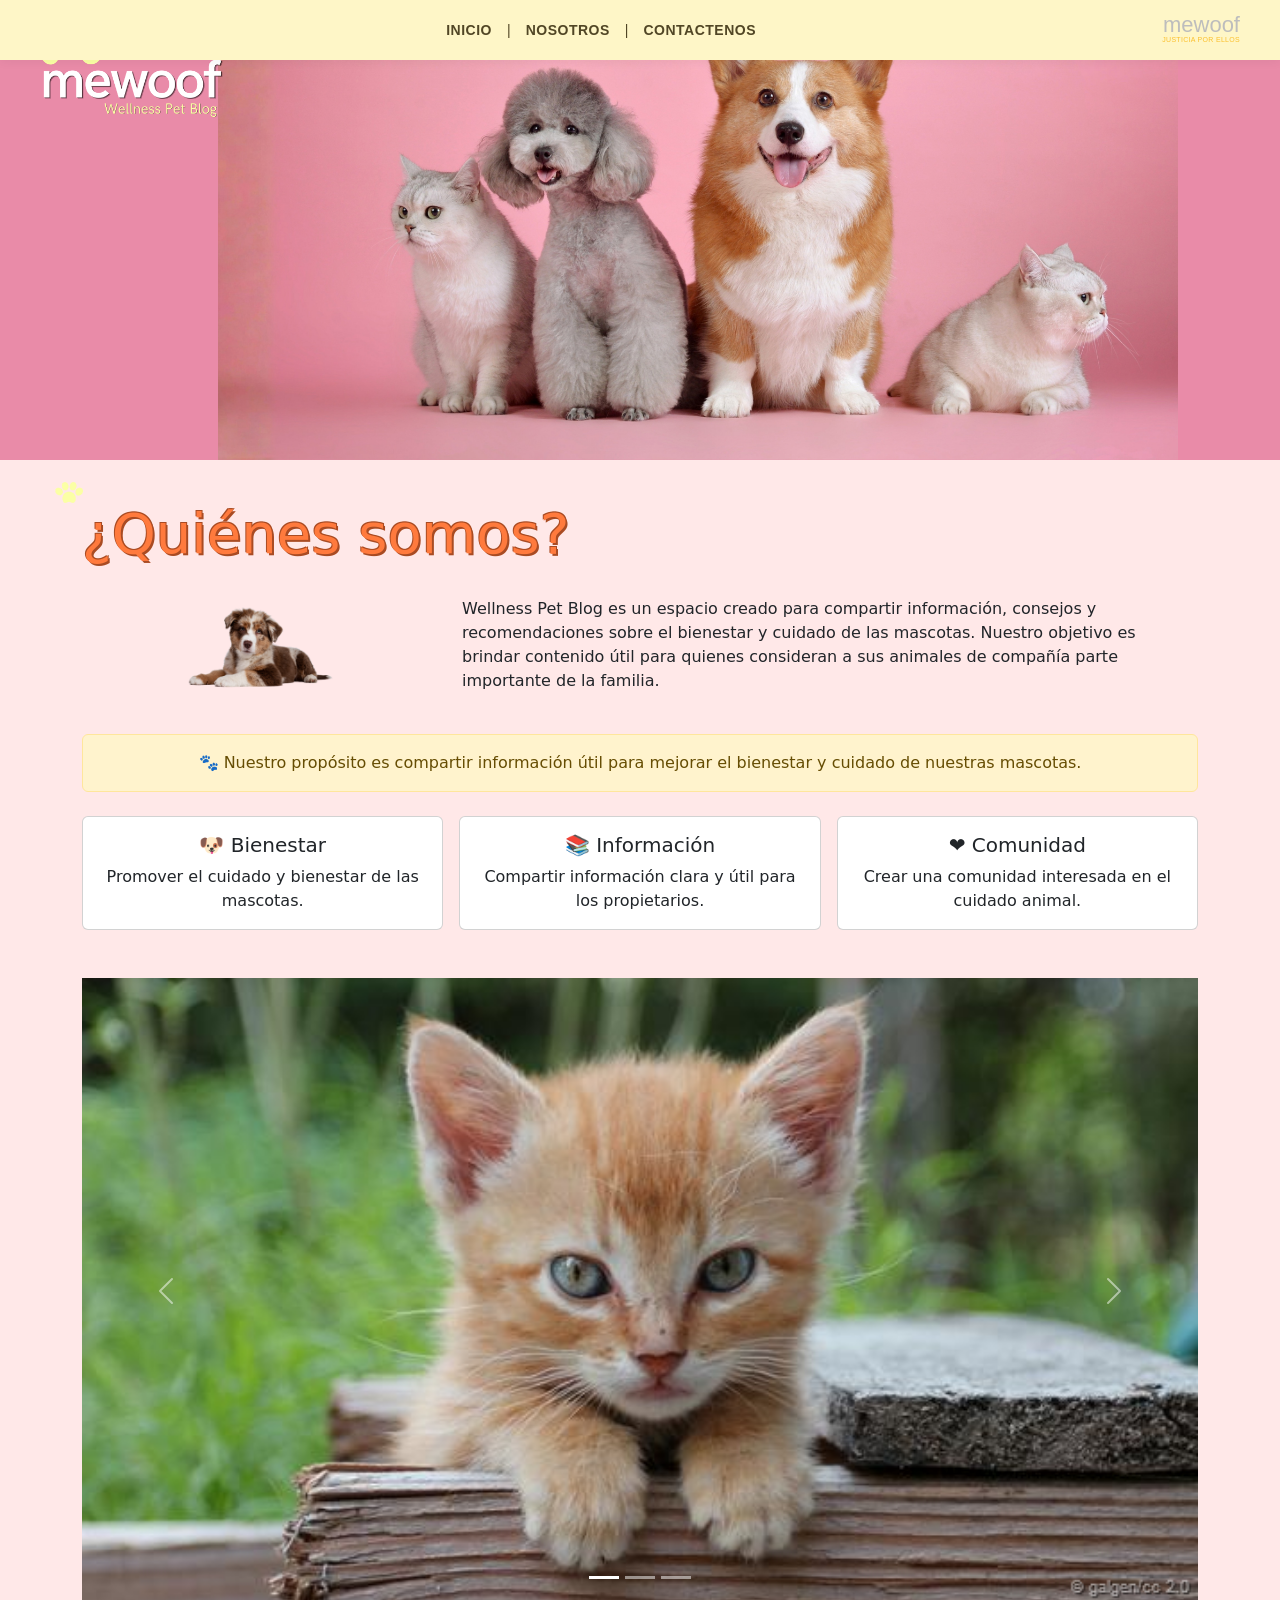
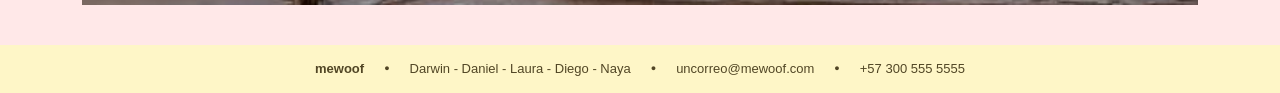
==== commit 6e820d66: "merge con la rama de diego" ====
--- a/index.html
+++ b/index.html
@@ -5,6 +5,10 @@
     <meta name="viewport" content="width=device-width, initial-scale=1.0" />
     <title>Document</title>
     <link rel="stylesheet" href="style.css" />
+    <link
+      href="https://cdn.jsdelivr.net/npm/bootstrap@5.3.8/dist/css/bootstrap.min.css"
+      rel="stylesheet"
+    />
   </head>
   <body>
     <!--Espacio para el encabezado-->
@@ -16,9 +20,7 @@
     <main>
       <div id="home"></div>
 
-      <!--Ingresar las otras secciones-->
-
-      <!--quienes somos-->
+      <div id="about_us"></div>
 
       <!--Contactanos-->
     </main>
@@ -28,6 +30,8 @@
       <div id="footer"></div>
     </footer>
 
+    <script src="https://cdn.jsdelivr.net/npm/bootstrap@5.3.8/dist/js/bootstrap.bundle.min.js"></script>
+
     <script src="script.js"></script>
   </body>
 </html>
--- a/style.css
+++ b/style.css
@@ -34,3 +34,281 @@
   width: 100%;
   height: auto;
 }
+
+/* =====================================================
+   SECCIÓN QUIÉNES SOMOS
+   ===================================================== */
+
+.nosotros-section {
+  background-color: #ffe8e8;
+  min-height: 85vh;
+  padding: 40px 20px;
+}
+
+.nosotros-contenido {
+  width: 100%;
+  max-width: 1000px;
+  margin: 0 auto;
+  text-align: center;
+}
+
+/* =====================================================
+   TÍTULO
+   ===================================================== */
+
+.nosotros-titulo {
+  position: relative;
+  display: inline-block;
+  margin-bottom: 30px;
+}
+
+.nosotros-titulo h2 {
+  margin: 0;
+  color: #ff7a3d;
+  font-size: clamp(2rem, 5vw, 3.5rem);
+  text-shadow:
+    2px 2px 0 #a94b23,
+    -1px -1px 0 #a94b23,
+    1px -1px 0 #a94b23;
+}
+
+.nosotros-huella {
+  position: absolute;
+  top: -25px;
+  left: -45px;
+  width: clamp(40px, 6vw, 65px);
+  height: auto;
+}
+
+/* =====================================================
+   PRESENTACIÓN
+   ===================================================== */
+
+.nosotros-presentacion {
+  display: flex;
+  align-items: center;
+  justify-content: center;
+  gap: 24px;
+  margin-bottom: 30px;
+}
+
+.nosotros-perrito {
+  width: clamp(100px, 18vw, 200px);
+  height: auto;
+  flex-shrink: 0;
+}
+
+.nosotros-presentacion p {
+  max-width: 650px;
+  margin: 0;
+  color: #4a3e3d;
+  font-size: clamp(1rem, 1.6vw, 1.25rem);
+  line-height: 1.6;
+  font-weight: 700;
+  text-align: left;
+}
+
+/* =====================================================
+   PROPÓSITO
+   ===================================================== */
+
+.nosotros-alerta {
+  width: 100%;
+  margin-bottom: 30px;
+  padding: 15px 20px;
+  background-color: #fff3cd;
+  border: 1px solid #ffe69c;
+  border-radius: 8px;
+  color: #664d03;
+}
+
+/* =====================================================
+   TARJETAS
+   ===================================================== */
+
+.nosotros-valores {
+  display: grid;
+  grid-template-columns: repeat(3, 1fr);
+  gap: 20px;
+  margin-top: 20px;
+}
+
+.nosotros-card {
+  height: 100%;
+  padding: 25px 20px;
+  background-color: #ffffff;
+  border: 1px solid #eeeeee;
+  border-radius: 10px;
+  box-shadow: 0 2px 8px rgba(0, 0, 0, 0.08);
+}
+
+.nosotros-card h3 {
+  margin-bottom: 15px;
+  color: #514625;
+  font-size: 1.2rem;
+}
+
+.nosotros-card p {
+  margin: 0;
+  color: #4a3e3d;
+  line-height: 1.5;
+}
+
+/* =====================================================
+   CARRUSEL
+   ===================================================== */
+
+.nosotros-carrusel {
+  width: 100%;
+  max-width: 800px;
+  margin: 40px auto 0;
+  overflow: hidden;
+  border-radius: 12px;
+}
+
+.nosotros-carrusel-imagenes {
+  display: flex;
+  overflow-x: auto;
+  scroll-snap-type: x mandatory;
+}
+
+.nosotros-carrusel-imagenes img {
+  width: 100%;
+  min-width: 100%;
+  height: clamp(220px, 40vw, 450px);
+  object-fit: cover;
+  scroll-snap-align: start;
+}
+
+/* =====================================================
+   RESPONSIVE
+   ===================================================== */
+
+@media (max-width: 768px) {
+  .nosotros-section {
+    padding: 30px 15px;
+  }
+
+  .nosotros-presentacion {
+    flex-direction: column;
+  }
+
+  .nosotros-presentacion p {
+    text-align: center;
+  }
+
+  .nosotros-valores {
+    grid-template-columns: 1fr;
+  }
+}
+
+/* CONFIGURACIÓN DEL FOOTER EN UNA SOLA LÍNEA */
+.mewoof-footer {
+  display: flex;
+  justify-content: center; /* Centra la tira de texto horizontalmente */
+  align-items: center; /* Alinea verticalmente */
+  background-color: #fef6c7; /* Mismo color amarillo de fondo */
+  padding: 14px 20px; /* Grosor interno del pie de página */
+  gap: 20px; /* Espaciado regular automático entre textos y círculos */
+  font-family: Arial, sans-serif;
+  color: #514625; /* Texto en color marrón */
+  font-size: 13px;
+  width: 100%;
+  box-sizing: border-box;
+}
+
+/* MARCA */
+.footer-brand {
+  font-weight: bold;
+}
+
+/* CÍRCULOS SEPARADORES '●' */
+.footer-dot {
+  font-size: 9px; /* Tamaño sutil para igualar la imagen */
+  color: #514625;
+}
+
+/* EQUIPO */
+.footer-team {
+  font-weight: normal;
+}
+
+/* ENLACE DE CORREO */
+.footer-email {
+  color: #514625;
+  text-decoration: none; /* Sin subrayar para copiar tu referencia visual */
+}
+
+/* Efecto opcional interactivo al pasar el cursor sobre el correo */
+.footer-email:hover {
+  text-decoration: underline;
+}
+
+/* TELÉFONO */
+.footer-phone {
+  font-weight: normal;
+}
+
+/* CONFIGURACIÓN DEL NAVBAR FIJO */
+.mewoof-navbar {
+  position: fixed; /* Fijado permanentemente en la pantalla */
+  top: 0; /* Pegado arriba */
+  left: 0; /* Pegado al borde izquierdo */
+  width: 100%; /* Ocupa todo el ancho de la pantalla */
+  box-sizing: border-box; /* Protege el ancho de los márgenes internos */
+  z-index: 9999; /* Capa superior para flotar por encima de tus columnas */
+
+  display: flex;
+  justify-content: space-between; /* Distribuye elementos en los extremos */
+  align-items: center; /* Centrado vertical */
+  background-color: #fef6c7; /* Color de fondo extraído de la imagen */
+  padding: 15px 40px; /* Grosor y separación interna */
+  font-family: Arial, sans-serif;
+  box-shadow: 0 2px 10px rgba(0, 0, 0, 0.05); /* Sombra sutil para marcar la elevación */
+}
+
+/* CONTENEDOR DE ENLACES */
+.nav-links {
+  display: flex;
+  align-items: center;
+  gap: 15px; /* Distancia uniforme entre enlaces y barras */
+  margin-left: auto; /* Centra visualmente el menú respecto a la barra */
+  margin-right: auto;
+}
+
+/* ENLACES (INICIO, NOSOTROS, CONTACTENOS) */
+.nav-links a {
+  color: #514625; /* Marrón oscuro idéntico a la foto */
+  text-decoration: none; /* Limpia el subrayado predeterminado */
+  font-weight: bold;
+  font-size: 14px;
+  letter-spacing: 0.5px;
+}
+
+/* DIVISORES VERTICALES '|' */
+.nav-separator {
+  color: #514625;
+  font-weight: normal;
+  font-size: 14px;
+}
+
+/* LOGOTIPO MEWOOF EN LA DERECHA */
+.nav-logo {
+  display: flex;
+  flex-direction: column; /* Apila verticalmente el nombre y el eslogan */
+  align-items: flex-end; /* Alinea el texto a la derecha */
+}
+
+.logo-main {
+  color: #bdbdbd; /* Gris claro para la palabra mewoof */
+  font-size: 22px;
+  font-weight: 300;
+  line-height: 0.9;
+}
+
+.logo-sub {
+  color: #fbc02d; /* Dorado/amarillo para la letra chica */
+  font-size: 7px;
+  text-transform: uppercase;
+  letter-spacing: 0.3px;
+}
